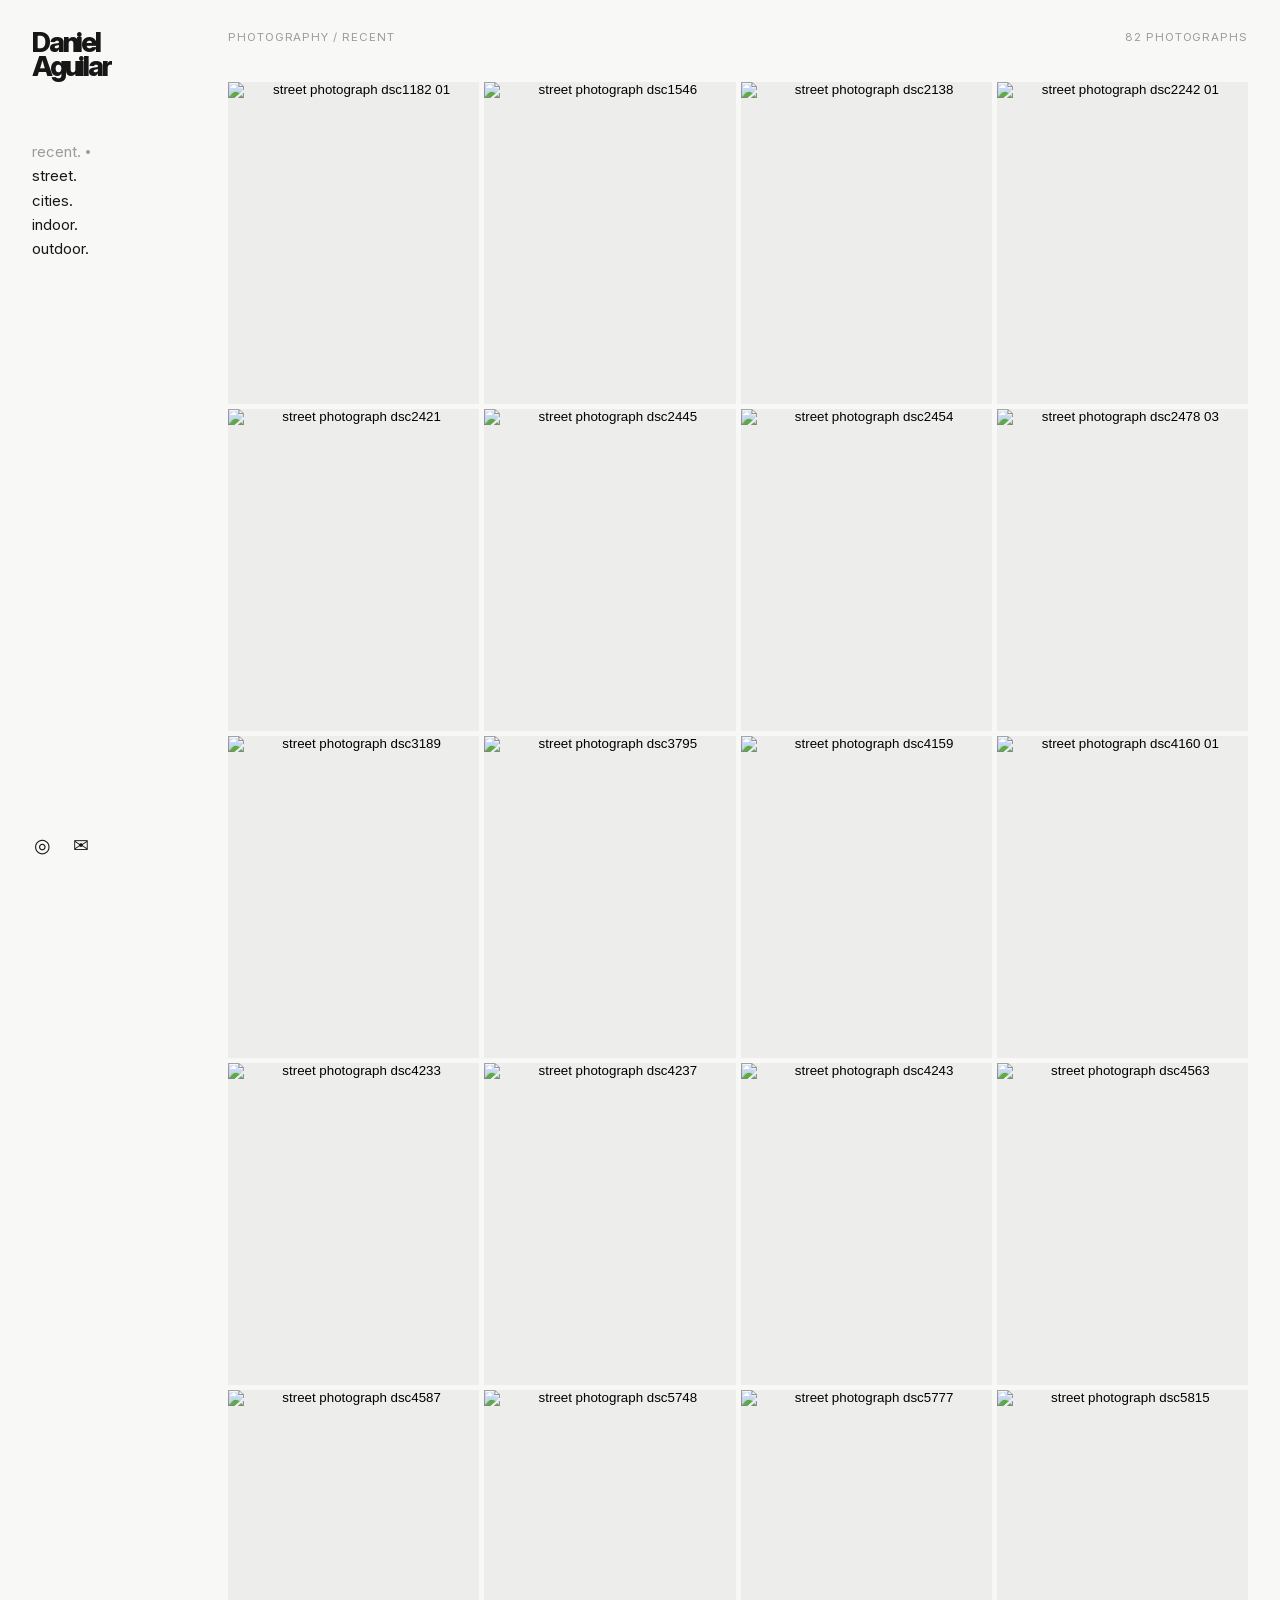
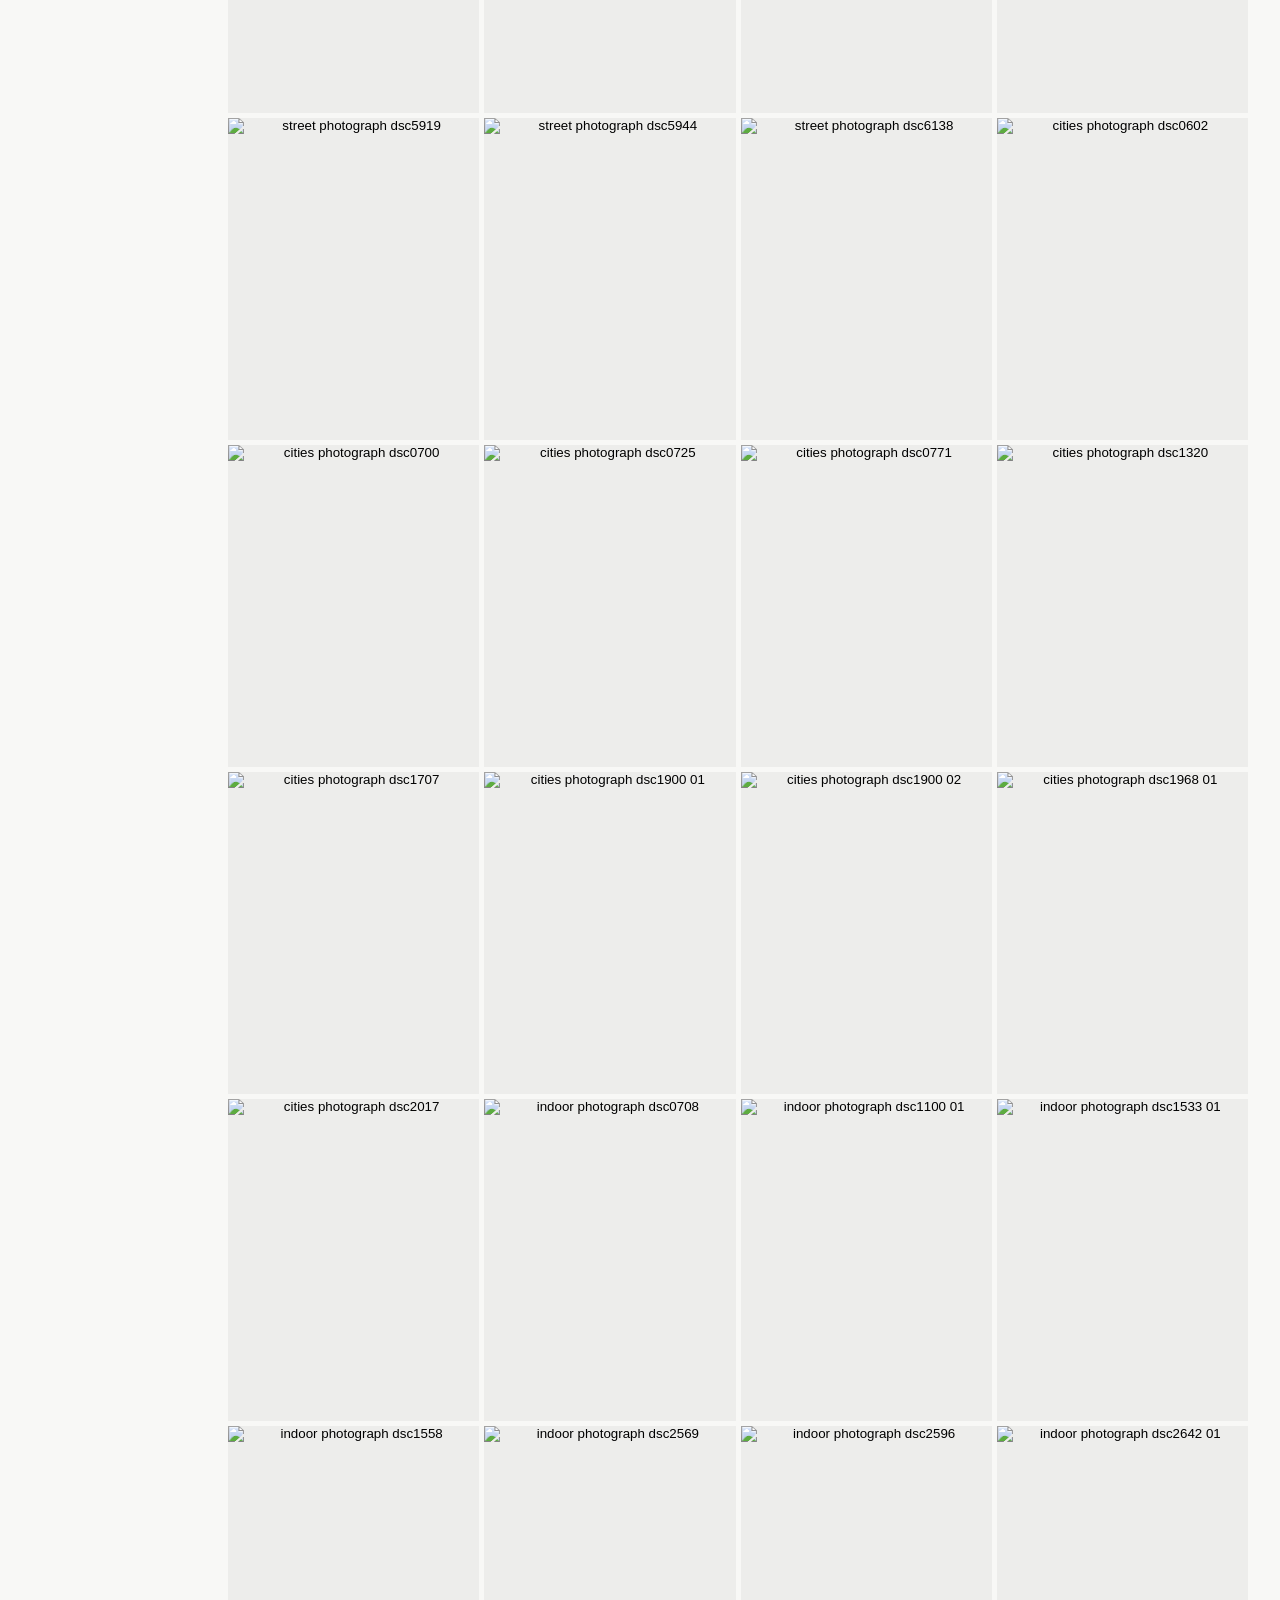
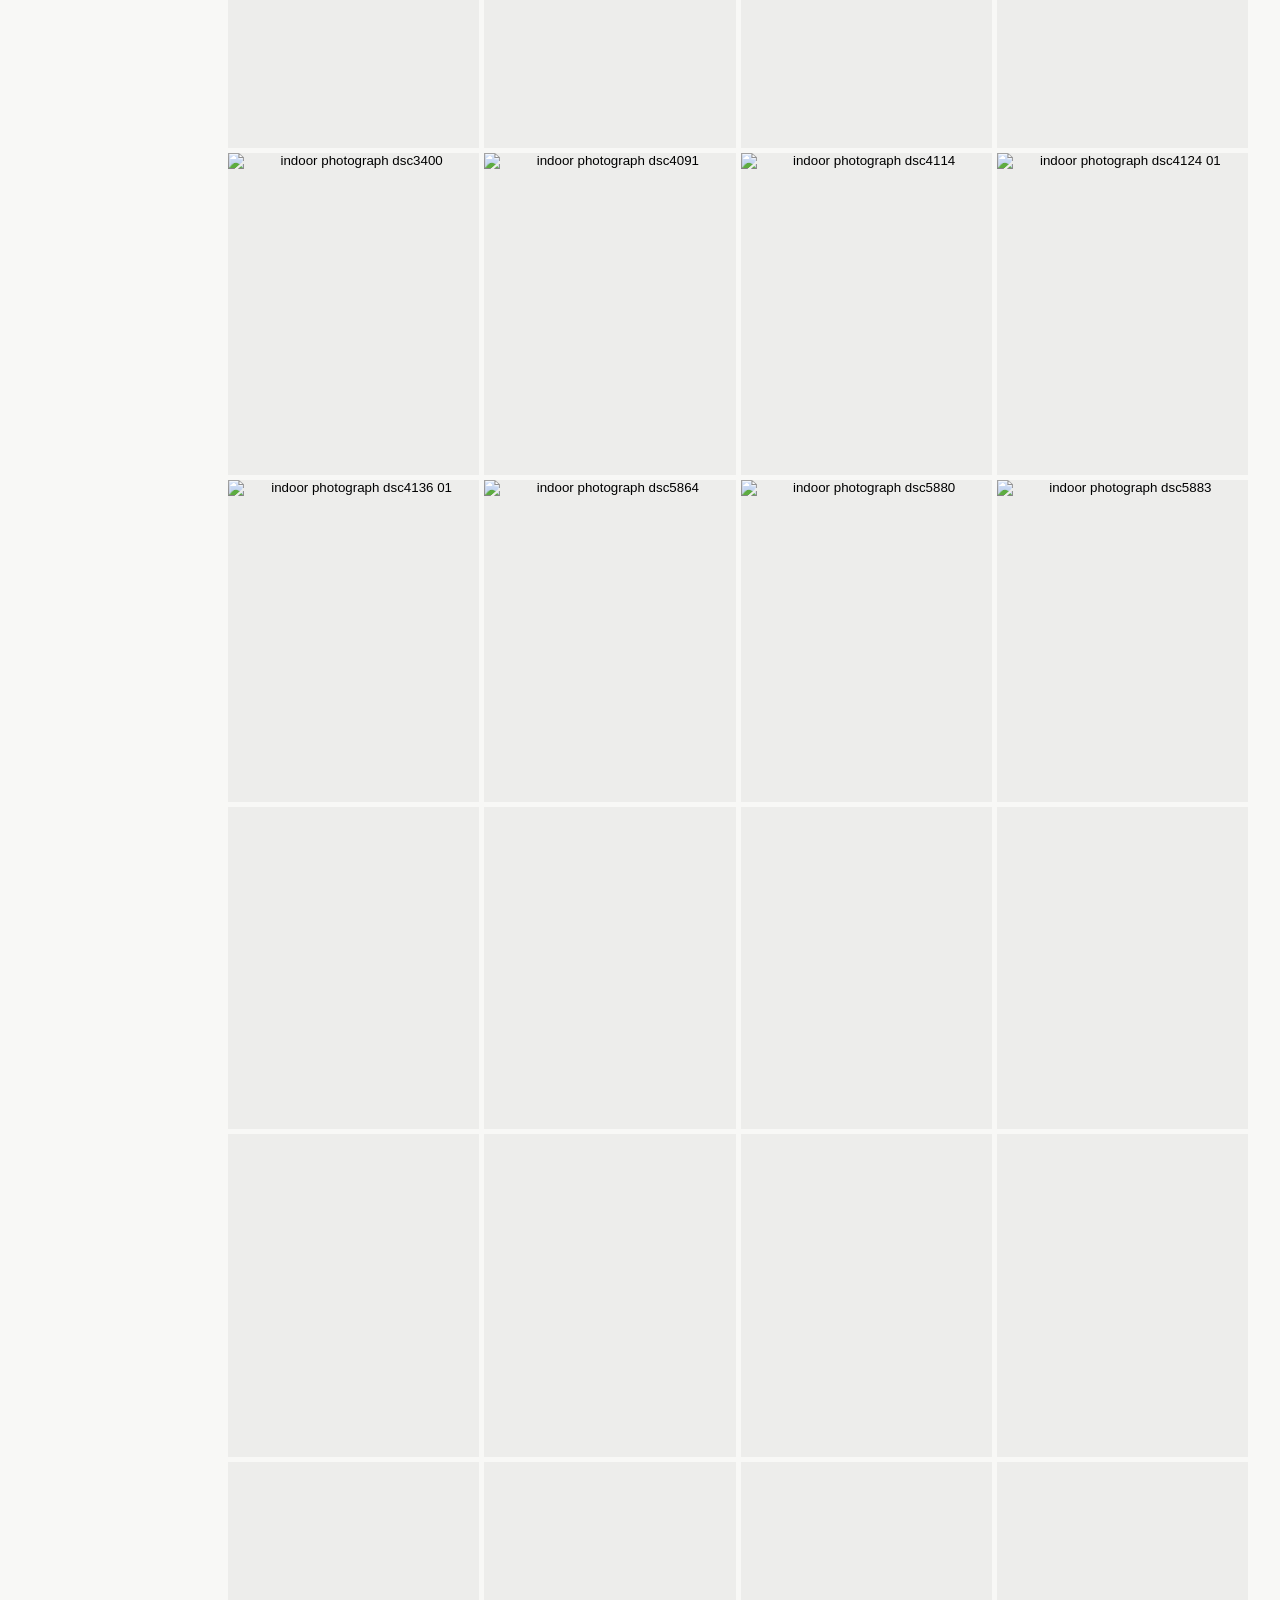
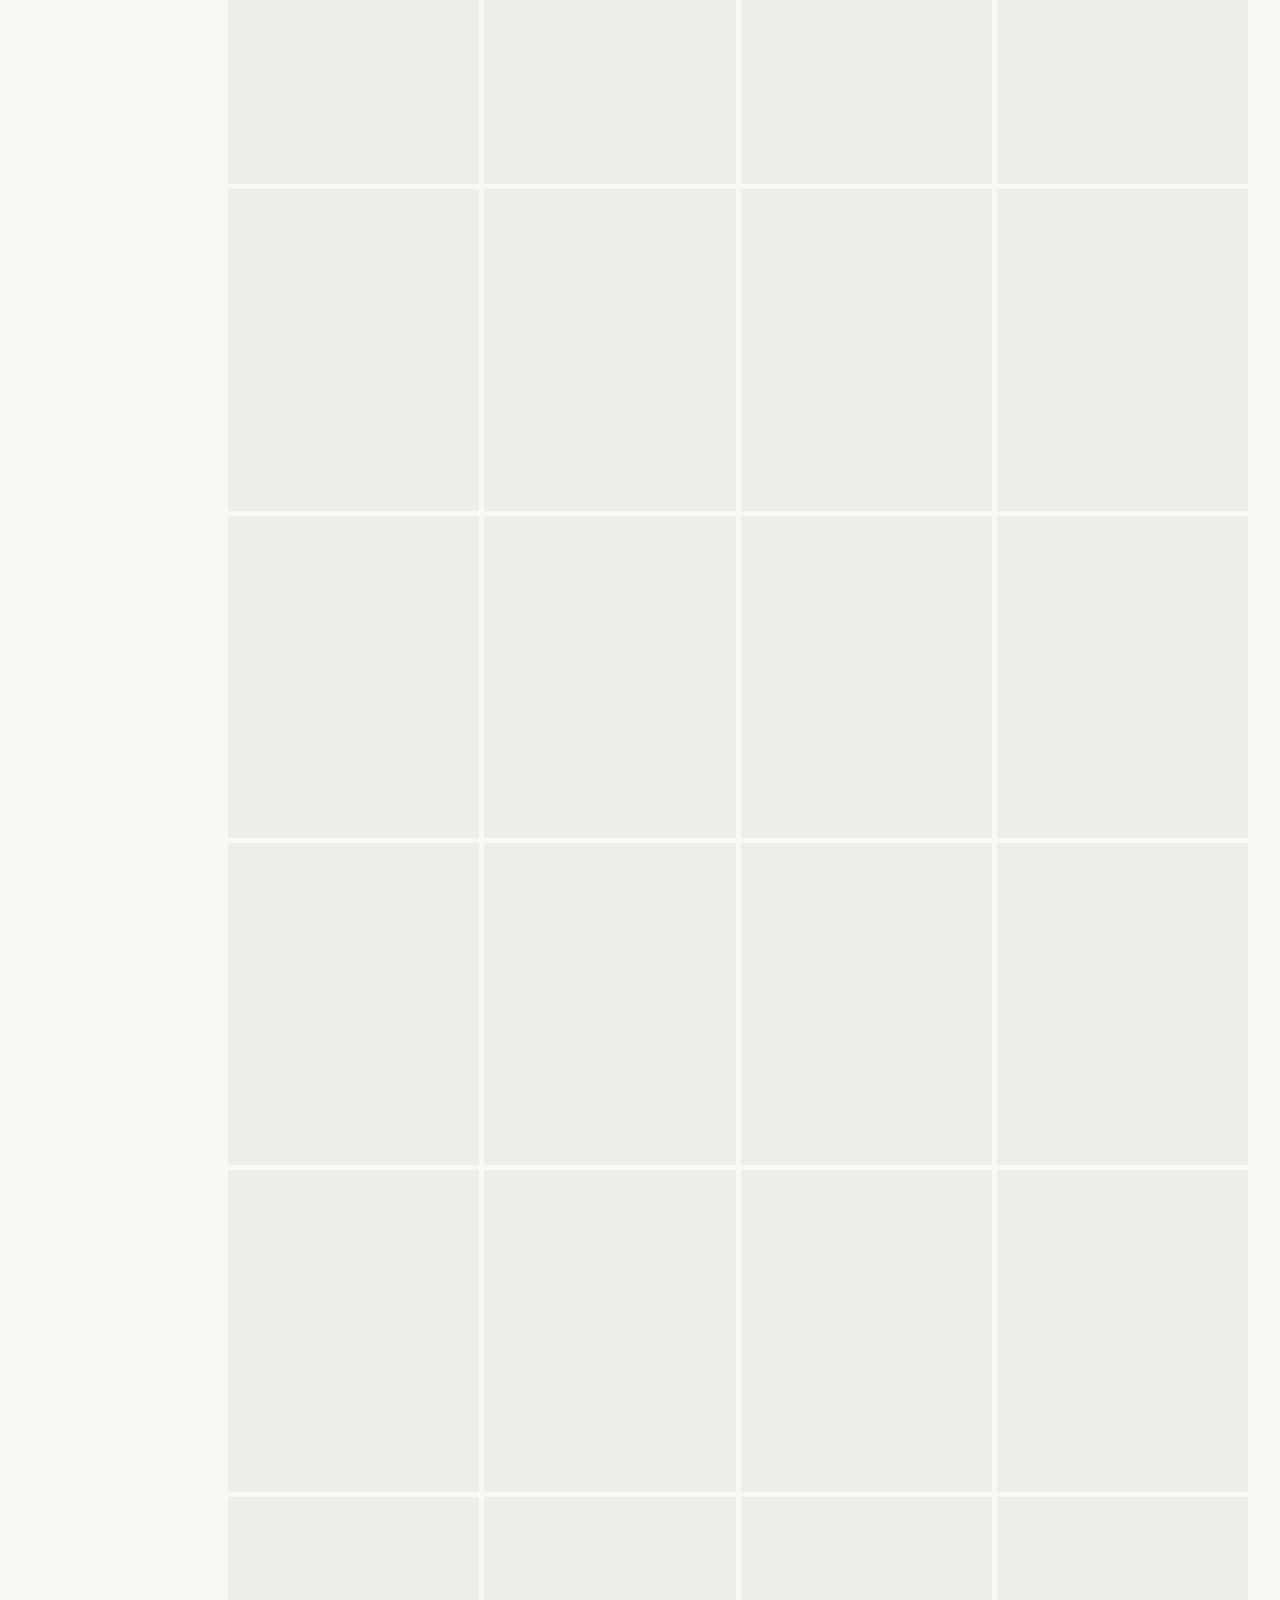
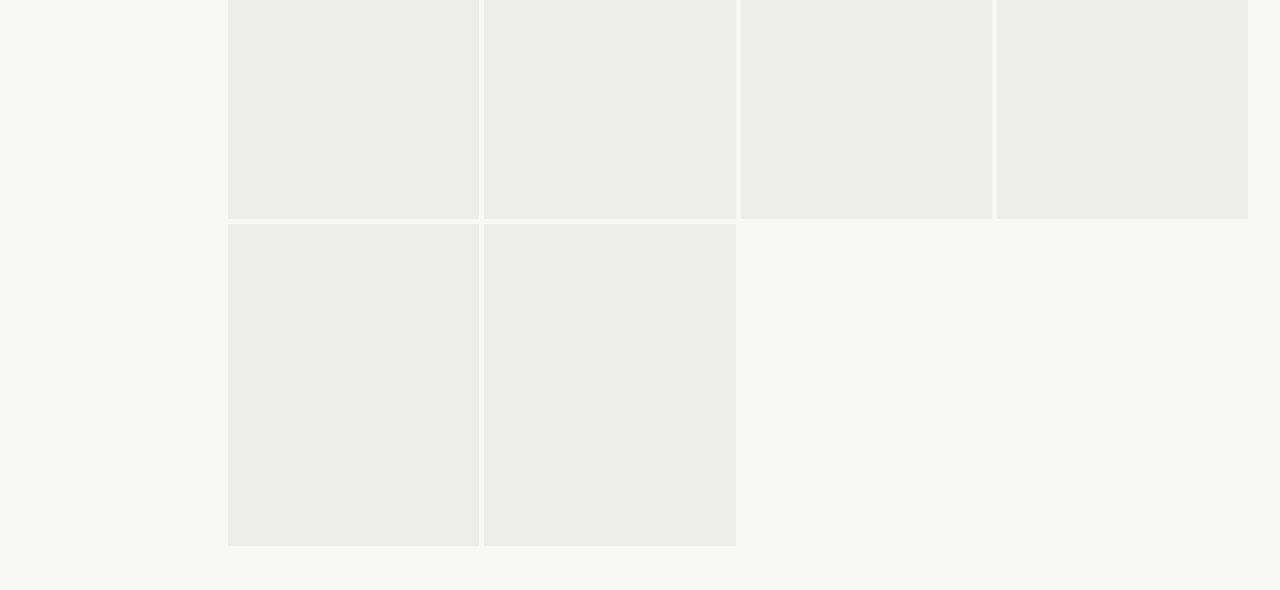
==== recent/index.html @ e4c33656 "Publish photography gallery beta" ====
<!doctype html>
<html lang="en">
    <head>
        <meta charset="UTF-8">
        <meta name="viewport" content="width=device-width, initial-scale=1.0">
        <meta name="description" content="Daniel Aguilar photography — recent work">
        <meta http-equiv="Content-Security-Policy" content="default-src 'self'; img-src 'self' https://media.photos2.dniel.me; connect-src 'self'; font-src 'self'; style-src 'self'; script-src 'self'; object-src 'none'; base-uri 'none'; form-action 'self'">
        <meta name="referrer" content="strict-origin-when-cross-origin">
        <title>Recent — Daniel Aguilar Photography</title>
        <link href="../styles.css" rel="stylesheet">
    </head>
    <body>
        <div class="site-shell">
            <aside class="sidebar">
                <a class="wordmark" href="../" aria-label="Daniel Aguilar home">Daniel<br>Aguilar</a>

                <nav class="site-nav" aria-label="Photo sections">
                    <a data-section-link="recent" href="./">recent.</a>
                    <a data-section-link="street" href="../?section=street">street.</a>
                    <a data-section-link="cities" href="../?section=cities">cities.</a>
                    <a data-section-link="indoor" href="../?section=indoor">indoor.</a>
                    <a data-section-link="outdoor" href="../?section=outdoor">outdoor.</a>
                </nav>

                <div class="sidebar-footer">
                    <a href="https://www.instagram.com/walkator/" aria-label="Instagram" rel="noopener noreferrer" target="_blank">◎</a>
                    <a href="mailto:aguilar@dniel.me" aria-label="Email">✉</a>
                </div>
            </aside>

            <main class="gallery-page">
                <header class="gallery-header">
                    <p class="eyebrow">Photography / <span id="section-label">recent</span></p>
                    <h1 id="page-title">Recent work</h1>
                    <p class="gallery-count" id="gallery-count"></p>
                </header>
                <section class="gallery" id="gallery" aria-live="polite"></section>
                <p class="empty-state" id="empty-state" hidden>No photographs in this section yet.</p>
            </main>
        </div>

        <dialog class="lightbox" id="lightbox" aria-label="Photo viewer">
            <button class="lightbox-close" id="lightbox-close" type="button" aria-label="Close photo">×</button>
            <img id="lightbox-image" alt="">
            <p id="lightbox-caption"></p>
        </dialog>

        <script src="../app.js" type="module"></script>
    </body>
</html>
---- styles.css ----
@font-face {
    font-family: Inter;
    font-style: normal;
    font-weight: 100 900;
    font-display: swap;
    src: url("fonts/inter/InterVariable.woff2") format("woff2");
}

:root {
    color-scheme: light;
    --paper: #f8f8f6;
    --ink: #171717;
    --muted: #9b9b97;
    --line: #e7e7e3;
    --gap: 5px;
    --sidebar-width: 164px;
}

* {
    box-sizing: border-box;
}

html {
    background: var(--paper);
}

body {
    margin: 0;
    background: var(--paper);
    color: var(--ink);
    font-family: Inter, Arial, sans-serif;
    font-size: 14px;
}

a {
    color: inherit;
    text-decoration: none;
}

button,
a {
    -webkit-tap-highlight-color: transparent;
}

:where(a, button):focus-visible {
    outline: 2px solid var(--ink);
    outline-offset: 4px;
}

.site-shell {
    display: grid;
    grid-template-columns: var(--sidebar-width) minmax(0, 1fr);
    gap: 32px;
    min-height: 100vh;
    padding: 30px 32px 44px;
}

.sidebar {
    position: sticky;
    top: 30px;
    align-self: start;
    display: flex;
    flex-direction: column;
    min-height: calc(100vh - 74px);
}

.wordmark {
    width: fit-content;
    font-size: 1.72rem;
    font-weight: 790;
    letter-spacing: -0.08em;
    line-height: 0.88;
}

.site-nav {
    display: grid;
    gap: 9px;
    margin-top: 66px;
}

.site-nav a {
    width: fit-content;
    color: var(--ink);
    font-size: 0.94rem;
    line-height: 1;
    transition: color 160ms ease;
}

.site-nav a:hover,
.site-nav a[aria-current="page"] {
    color: var(--muted);
}

.site-nav a[aria-current="page"]::after {
    content: "";
    display: inline-block;
    width: 4px;
    height: 4px;
    margin: 0 0 3px 5px;
    border-radius: 50%;
    background: currentColor;
}

.sidebar-footer {
    display: flex;
    gap: 19px;
    margin-top: auto;
    padding-top: 48px;
}

.sidebar-footer a {
    display: inline-grid;
    width: 20px;
    height: 20px;
    place-items: center;
    font-size: 1.18rem;
    line-height: 1;
}

.gallery-page {
    min-width: 0;
}

.gallery-header {
    display: flex;
    align-items: baseline;
    gap: 14px;
    min-height: 36px;
    margin-bottom: 16px;
}

.eyebrow,
.gallery-count {
    margin: 0;
    color: var(--muted);
    font-size: 0.72rem;
    letter-spacing: 0.08em;
    text-transform: uppercase;
}

.gallery-header h1 {
    position: absolute;
    width: 1px;
    height: 1px;
    overflow: hidden;
    clip: rect(0 0 0 0);
    clip-path: inset(50%);
    white-space: nowrap;
}

.gallery-count {
    margin-left: auto;
}

.gallery {
    display: grid;
    grid-template-columns: repeat(4, minmax(0, 1fr));
    gap: var(--gap);
}

.photo-card {
    position: relative;
    margin: 0;
    overflow: hidden;
    background: #ededeb;
    aspect-ratio: 0.78;
}

.photo-card button {
    display: block;
    width: 100%;
    height: 100%;
    padding: 0;
    border: 0;
    background: transparent;
    cursor: zoom-in;
}

.photo-card img {
    display: block;
    width: 100%;
    height: 100%;
    object-fit: cover;
    filter: saturate(0.92);
    transition: filter 220ms ease, transform 500ms ease;
}

.photo-card:hover img,
.photo-card:focus-within img {
    filter: saturate(1.04);
    transform: scale(1.018);
}

.empty-state {
    margin: 48px 0;
    color: var(--muted);
}

.lightbox {
    width: min(92vw, 1240px);
    max-width: none;
    padding: 24px;
    border: 0;
    background: rgba(248, 248, 246, 0.98);
    color: var(--ink);
}

.lightbox::backdrop {
    background: rgba(18, 18, 18, 0.82);
}

.lightbox img {
    display: block;
    width: 100%;
    max-height: 82vh;
    object-fit: contain;
}

.lightbox p {
    margin: 12px 0 0;
    color: var(--muted);
    font-size: 0.72rem;
    letter-spacing: 0.08em;
    text-transform: uppercase;
}

.lightbox-close {
    position: absolute;
    top: 2px;
    right: 8px;
    z-index: 1;
    padding: 0;
    border: 0;
    background: transparent;
    color: var(--ink);
    font: inherit;
    font-size: 2rem;
    line-height: 1;
    cursor: pointer;
}

@media (max-width: 980px) {
    :root {
        --sidebar-width: 130px;
    }

    .site-shell {
        gap: 22px;
        padding-inline: 22px;
    }
}

@media (max-width: 680px) {
    .site-shell {
        display: block;
        padding: 22px 14px 28px;
    }

    .sidebar {
        position: static;
        display: grid;
        grid-template-columns: auto 1fr;
        gap: 24px;
        min-height: 0;
        margin-bottom: 26px;
    }

    .wordmark {
        font-size: 1.4rem;
    }

    .site-nav {
        grid-template-columns: repeat(2, max-content);
        gap: 9px 18px;
        margin-top: 0;
        align-content: start;
    }

    .sidebar-footer {
        grid-column: 1 / -1;
        margin-top: 0;
        padding-top: 2px;
    }

    .gallery-header {
        margin-bottom: 10px;
    }

    .gallery {
        grid-template-columns: repeat(2, minmax(0, 1fr));
    }

    .lightbox {
        width: 100%;
        padding: 14px;
    }
}
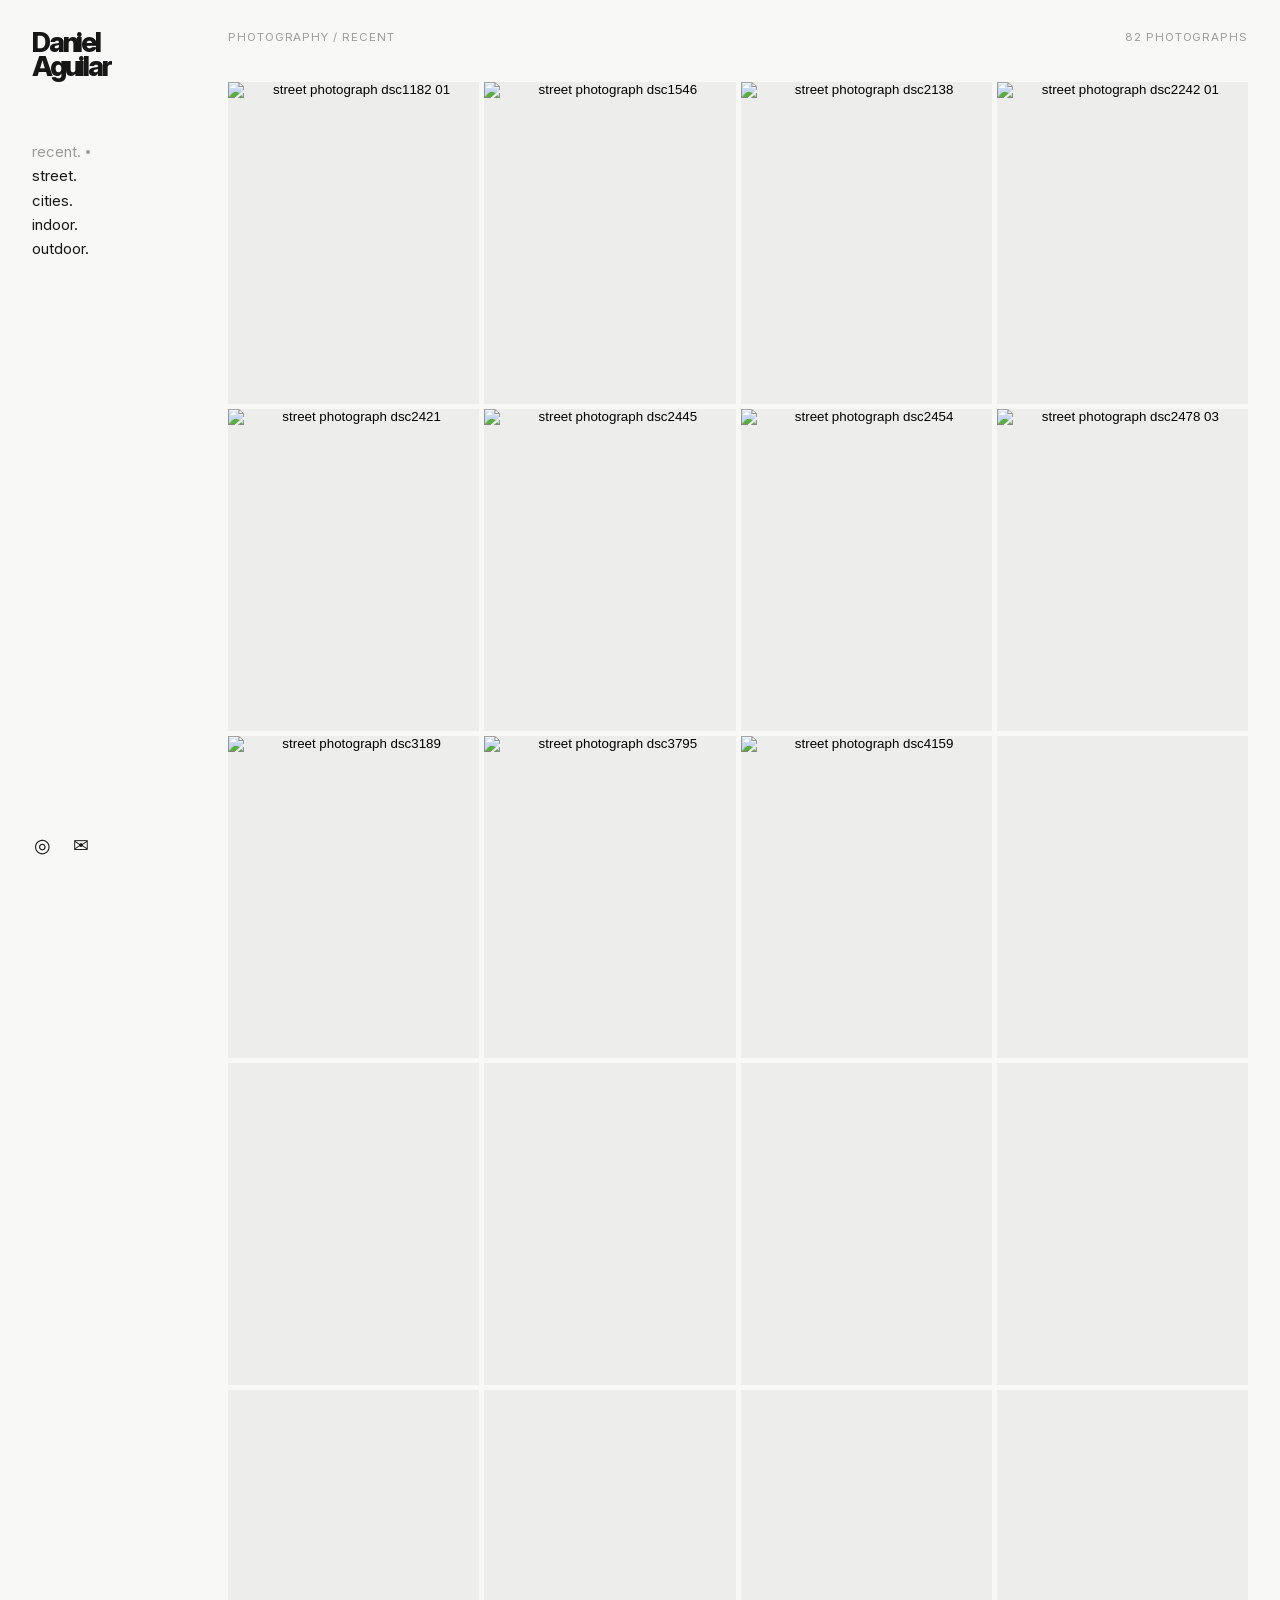
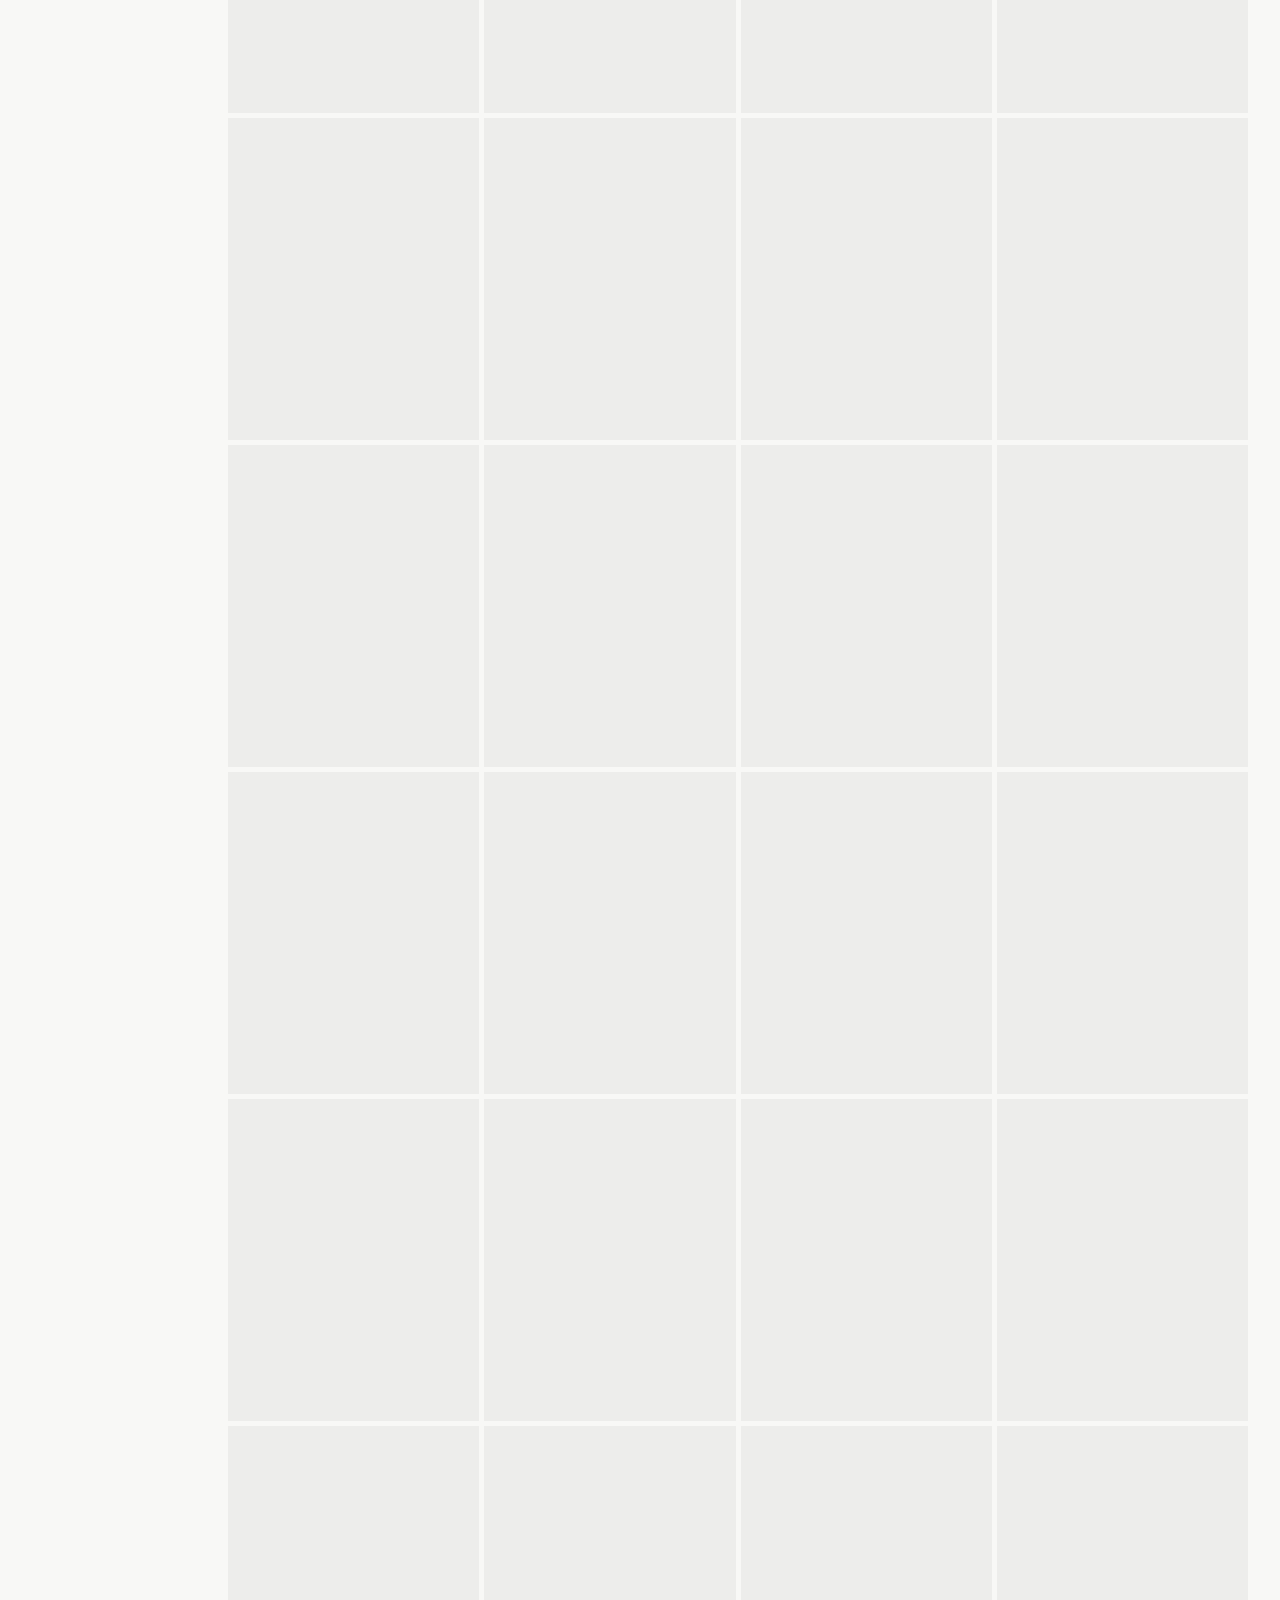
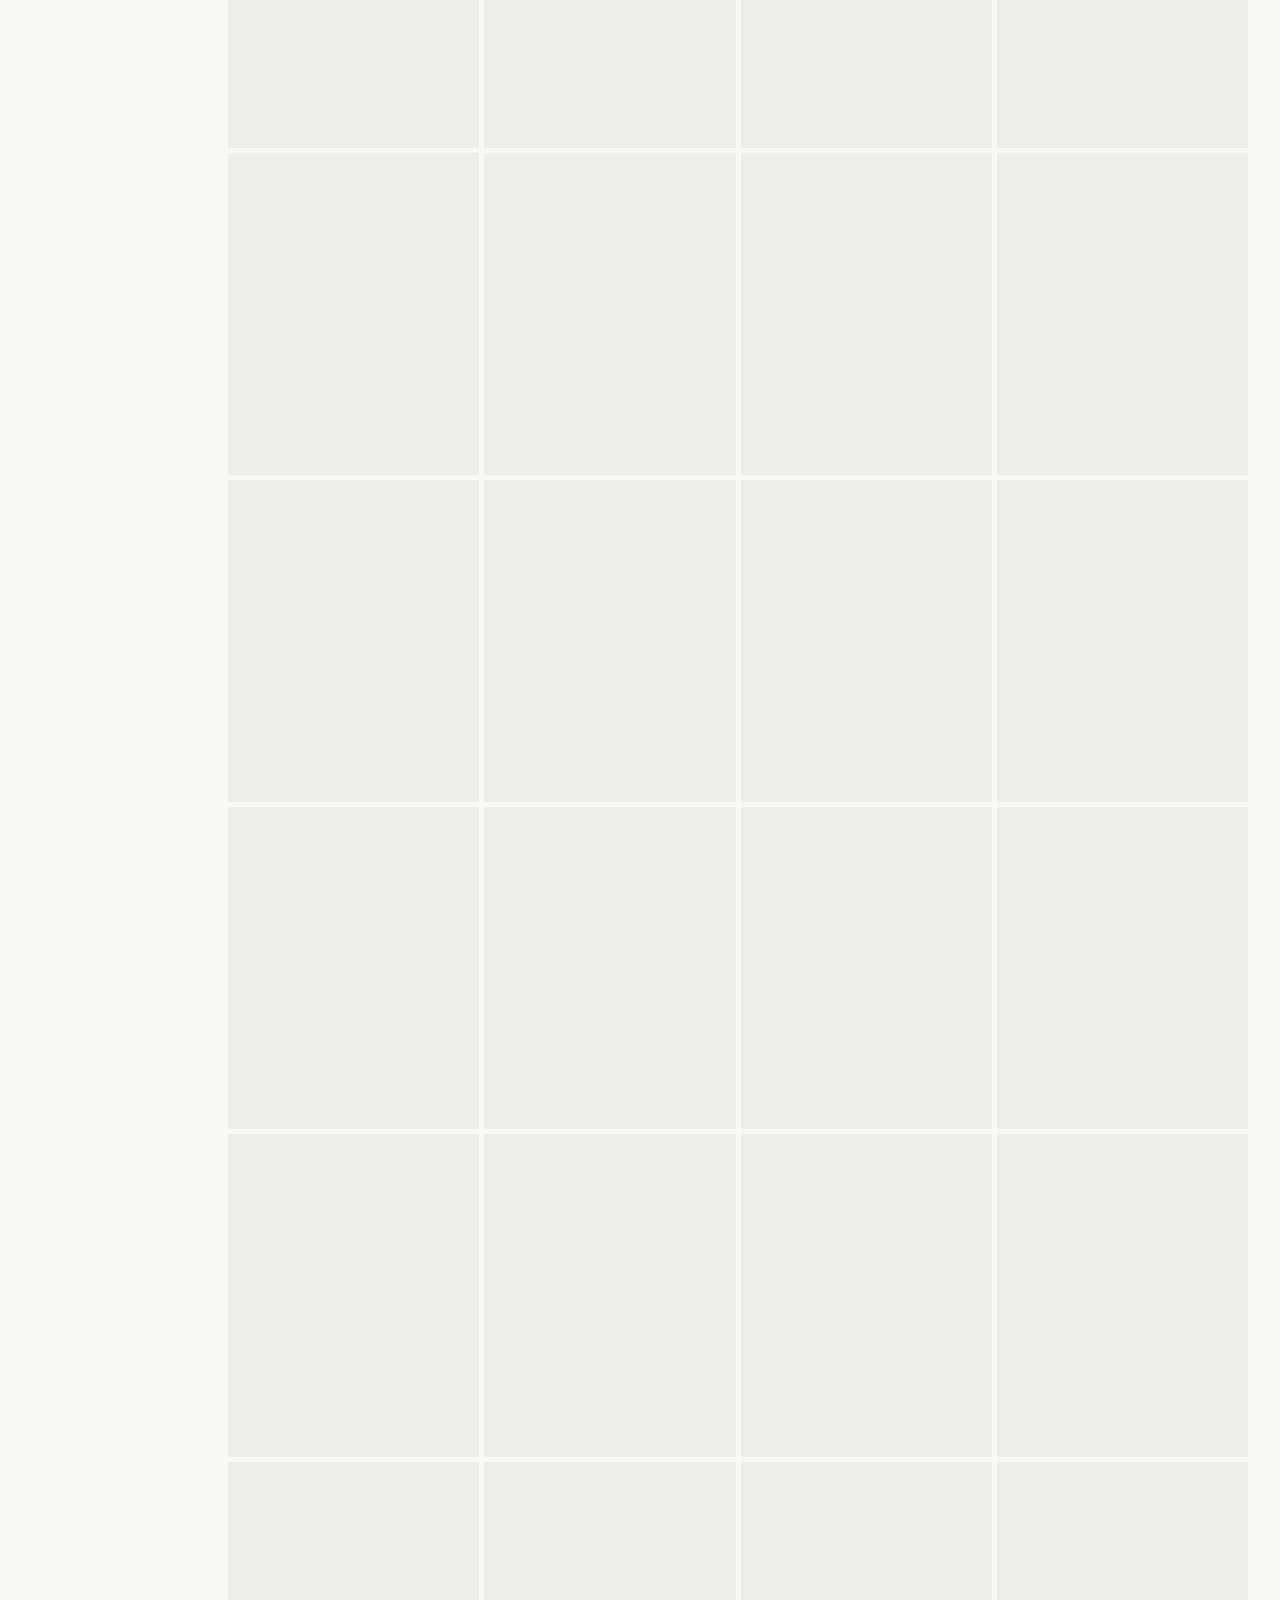
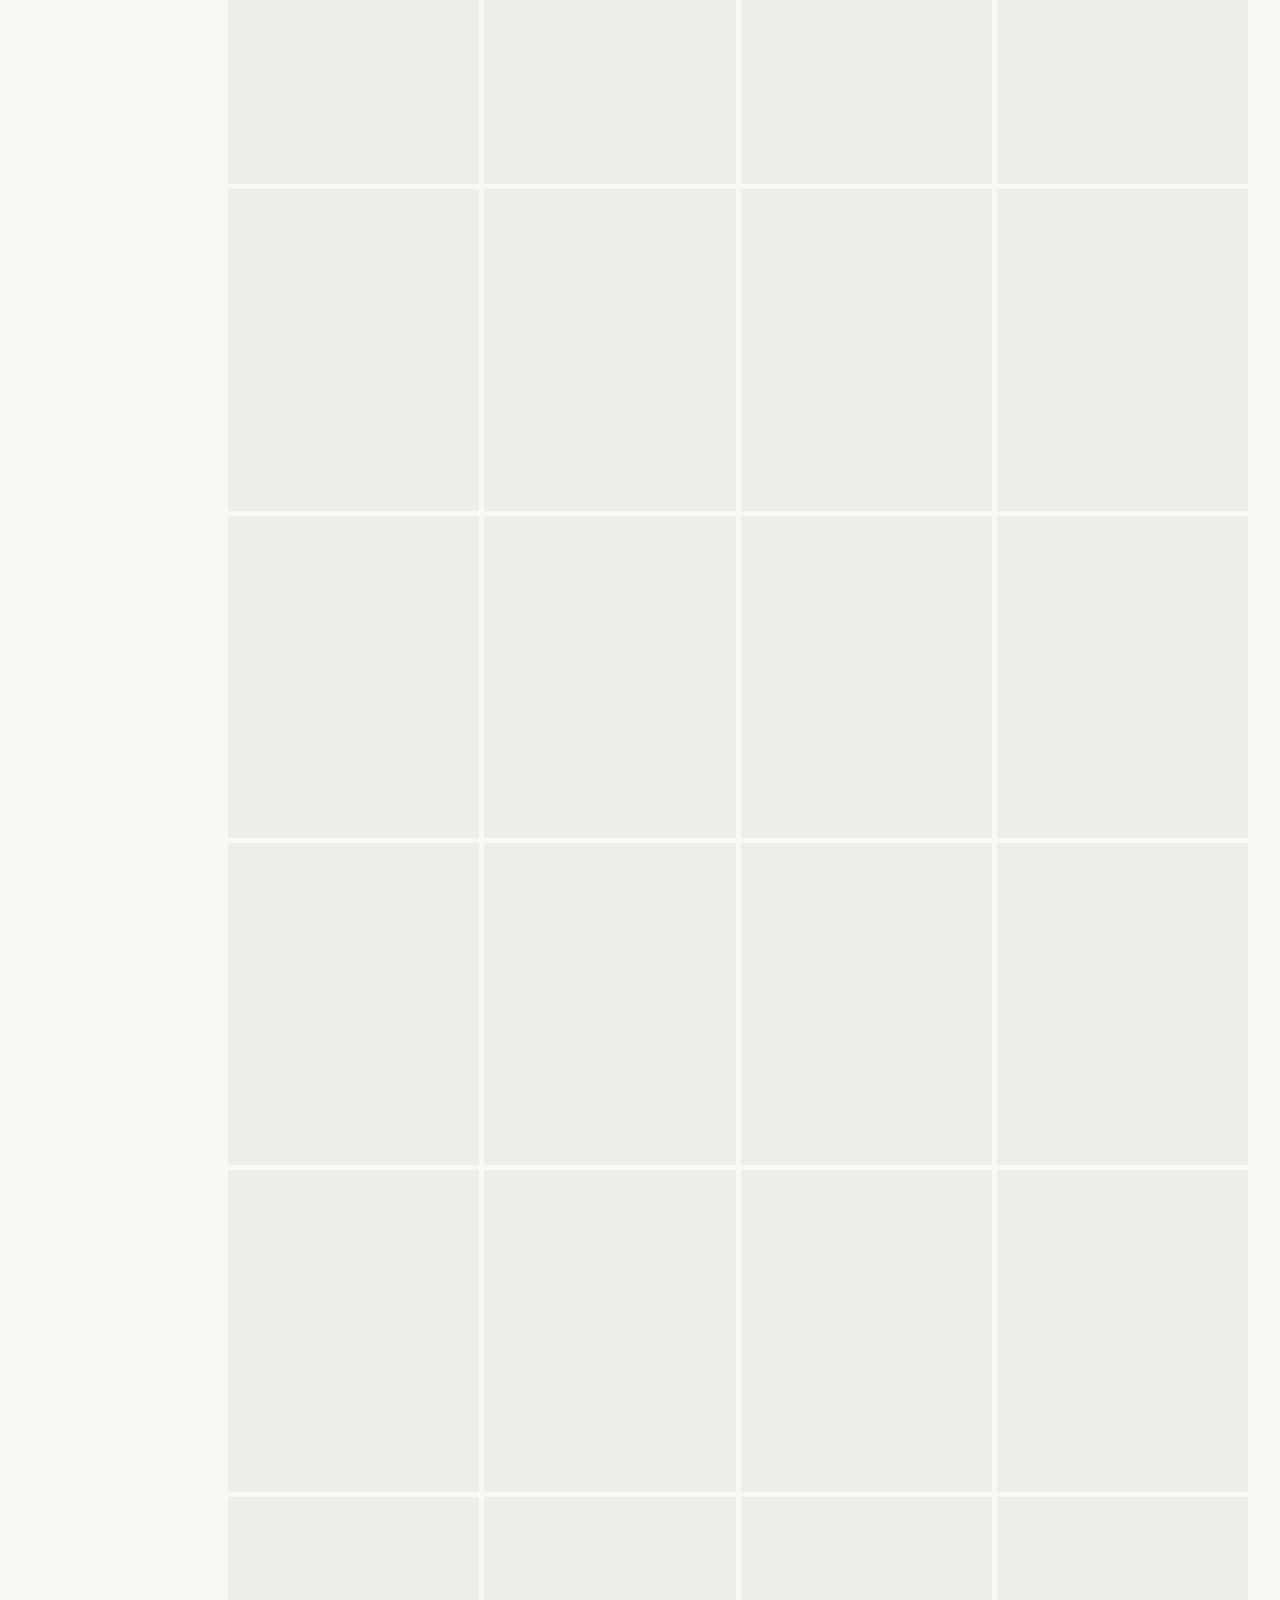
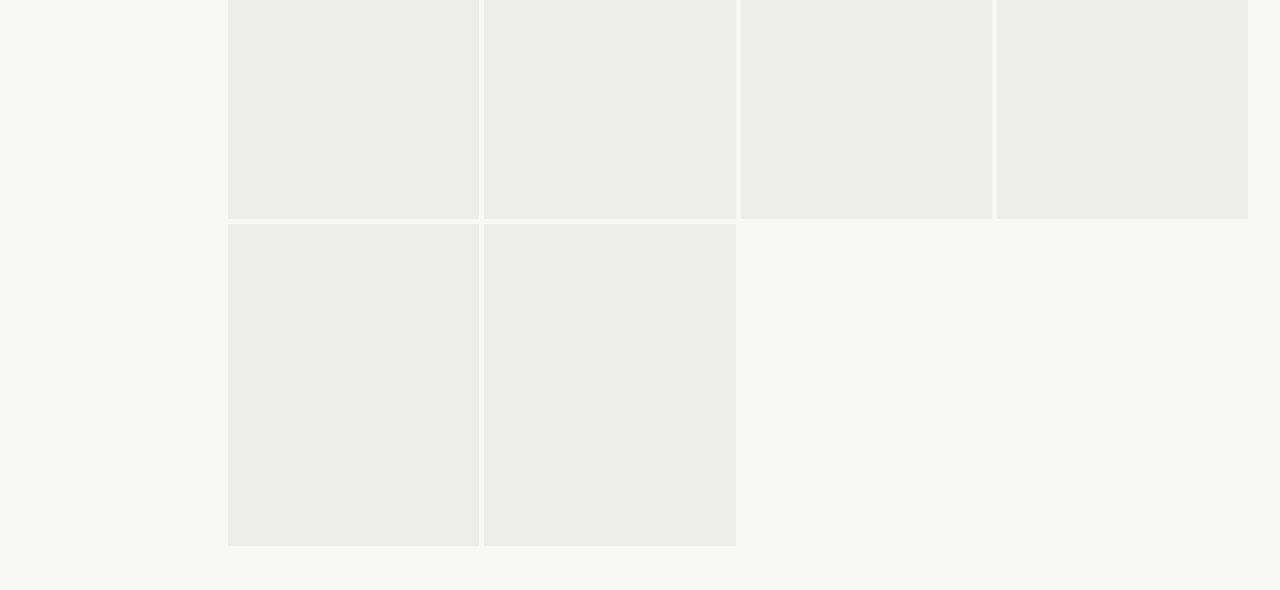
==== commit 5908c4c6: "Use production media domain" ====
--- a/recent/index.html
+++ b/recent/index.html
@@ -4,7 +4,7 @@
         <meta charset="UTF-8">
         <meta name="viewport" content="width=device-width, initial-scale=1.0">
         <meta name="description" content="Daniel Aguilar photography — recent work">
-        <meta http-equiv="Content-Security-Policy" content="default-src 'self'; img-src 'self' https://media.photos2.dniel.me; connect-src 'self'; font-src 'self'; style-src 'self'; script-src 'self'; object-src 'none'; base-uri 'none'; form-action 'self'">
+        <meta http-equiv="Content-Security-Policy" content="default-src 'self'; img-src 'self' https://media.photos.dniel.me; connect-src 'self'; font-src 'self'; style-src 'self'; script-src 'self'; object-src 'none'; base-uri 'none'; form-action 'self'">
         <meta name="referrer" content="strict-origin-when-cross-origin">
         <title>Recent — Daniel Aguilar Photography</title>
         <link href="../styles.css" rel="stylesheet">
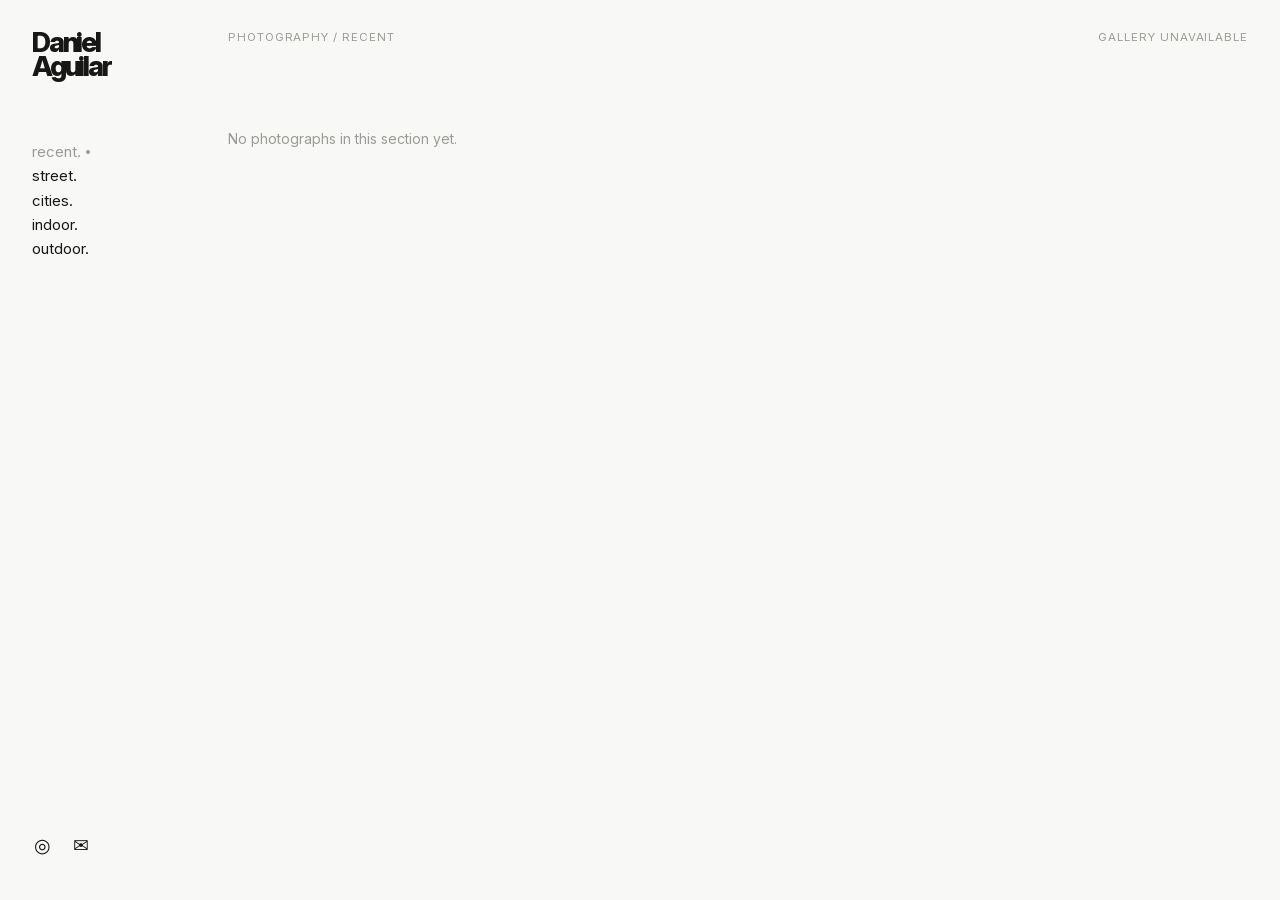
==== commit f965c6c9: "Replace photo manifest with Cloudflare R2 API" ====
--- a/recent/index.html
+++ b/recent/index.html
@@ -4,7 +4,7 @@
         <meta charset="UTF-8">
         <meta name="viewport" content="width=device-width, initial-scale=1.0">
         <meta name="description" content="Daniel Aguilar photography — recent work">
-        <meta http-equiv="Content-Security-Policy" content="default-src 'self'; img-src 'self' https://media.photos.dniel.me; connect-src 'self'; font-src 'self'; style-src 'self'; script-src 'self'; object-src 'none'; base-uri 'none'; form-action 'self'">
+        <meta http-equiv="Content-Security-Policy" content="default-src 'self'; img-src 'self' https://media.photos.dniel.me; connect-src 'self' https://photos-api.walkator.workers.dev; font-src 'self'; style-src 'self'; script-src 'self'; object-src 'none'; base-uri 'none'; form-action 'self'; frame-ancestors 'none'; upgrade-insecure-requests">
         <meta name="referrer" content="strict-origin-when-cross-origin">
         <title>Recent — Daniel Aguilar Photography</title>
         <link href="../styles.css" rel="stylesheet">
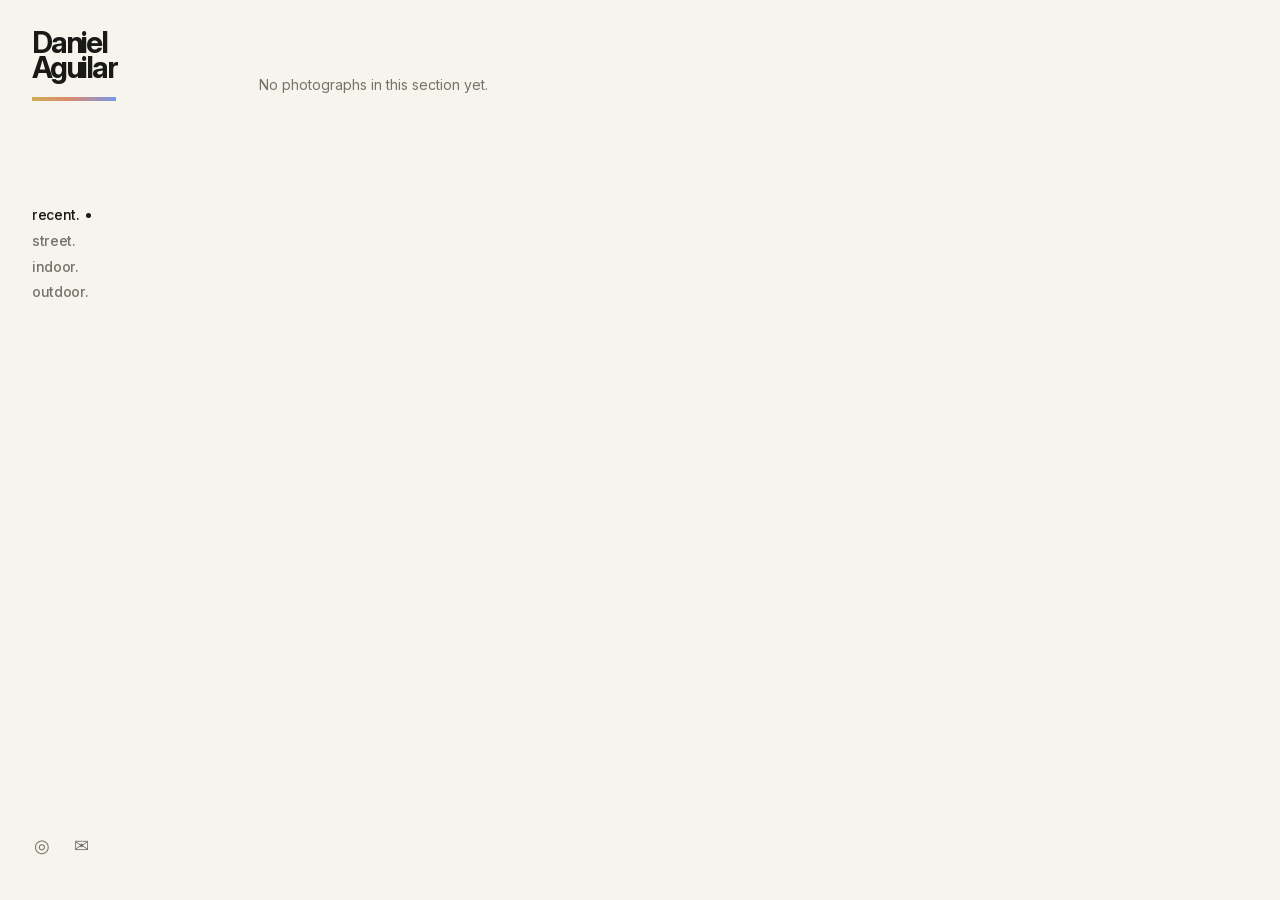
==== commit 2aa96f98: "Remove cities photo category" ====
--- a/recent/index.html
+++ b/recent/index.html
@@ -17,7 +17,6 @@
                 <nav class="site-nav" aria-label="Photo sections">
                     <a data-section-link="recent" href="./">recent.</a>
                     <a data-section-link="street" href="../?section=street">street.</a>
-                    <a data-section-link="cities" href="../?section=cities">cities.</a>
                     <a data-section-link="indoor" href="../?section=indoor">indoor.</a>
                     <a data-section-link="outdoor" href="../?section=outdoor">outdoor.</a>
                 </nav>
--- a/styles.css
+++ b/styles.css
@@ -8,12 +8,12 @@
 
 :root {
     color-scheme: light;
-    --paper: #f8f8f6;
-    --ink: #171717;
-    --muted: #9b9b97;
-    --line: #e7e7e3;
-    --gap: 5px;
-    --sidebar-width: 164px;
+    --paper: #f7f4ed;
+    --ink: #191917;
+    --muted: #77736c;
+    --line: #dfdbd1;
+    --gap: 8px;
+    --sidebar-width: 176px;
 }
 
 * {
@@ -30,6 +30,7 @@
     color: var(--ink);
     font-family: Inter, Arial, sans-serif;
     font-size: 14px;
+    -webkit-font-smoothing: antialiased;
 }
 
 a {
@@ -50,9 +51,9 @@
 .site-shell {
     display: grid;
     grid-template-columns: var(--sidebar-width) minmax(0, 1fr);
-    gap: 32px;
+    gap: clamp(30px, 4vw, 68px);
     min-height: 100vh;
-    padding: 30px 32px 44px;
+    padding: 28px 32px 36px;
 }
 
 .sidebar {
@@ -65,38 +66,51 @@
 }
 
 .wordmark {
+    display: inline-flex;
+    flex-direction: column;
     width: fit-content;
-    font-size: 1.72rem;
-    font-weight: 790;
-    letter-spacing: -0.08em;
-    line-height: 0.88;
+    font-size: 1.85rem;
+    font-weight: 690;
+    letter-spacing: -0.075em;
+    line-height: 0.83;
+}
+
+.wordmark::after {
+    width: 100%;
+    height: 4px;
+    margin-top: 18px;
+    background: linear-gradient(90deg, #d1ac58 0%, #da8a71 45%, #7498e8 100%);
+    content: "";
 }
 
 .site-nav {
     display: grid;
-    gap: 9px;
-    margin-top: 66px;
+    gap: 12px;
+    margin-top: clamp(84px, 12vh, 150px);
 }
 
 .site-nav a {
     width: fit-content;
     color: var(--ink);
-    font-size: 0.94rem;
+    color: var(--muted);
+    font-size: 0.86rem;
+    font-weight: 520;
+    letter-spacing: -0.025em;
     line-height: 1;
     transition: color 160ms ease;
 }
 
 .site-nav a:hover,
 .site-nav a[aria-current="page"] {
-    color: var(--muted);
+    color: var(--ink);
 }
 
 .site-nav a[aria-current="page"]::after {
     content: "";
     display: inline-block;
-    width: 4px;
-    height: 4px;
-    margin: 0 0 3px 5px;
+    width: 5px;
+    height: 5px;
+    margin: 0 0 2px 6px;
     border-radius: 50%;
     background: currentColor;
 }
@@ -113,8 +127,14 @@
     width: 20px;
     height: 20px;
     place-items: center;
-    font-size: 1.18rem;
+    color: var(--muted);
+    font-size: 1.1rem;
     line-height: 1;
+    transition: color 160ms ease;
+}
+
+.sidebar-footer a:hover {
+    color: var(--ink);
 }
 
 .gallery-page {
@@ -122,11 +142,13 @@
 }
 
 .gallery-header {
-    display: flex;
-    align-items: baseline;
-    gap: 14px;
-    min-height: 36px;
-    margin-bottom: 16px;
+    position: absolute;
+    width: 1px;
+    height: 1px;
+    overflow: hidden;
+    clip: rect(0 0 0 0);
+    clip-path: inset(50%);
+    white-space: nowrap;
 }
 
 .eyebrow,
@@ -153,17 +175,16 @@
 }
 
 .gallery {
-    display: grid;
-    grid-template-columns: repeat(4, minmax(0, 1fr));
-    gap: var(--gap);
+    columns: 3;
+    column-gap: var(--gap);
 }
 
 .photo-card {
     position: relative;
-    margin: 0;
+    margin: 0 0 var(--gap);
     overflow: hidden;
-    background: #ededeb;
-    aspect-ratio: 0.78;
+    break-inside: avoid;
+    background: #e9e5dc;
 }
 
 .photo-card button {
@@ -179,16 +200,15 @@
 .photo-card img {
     display: block;
     width: 100%;
-    height: 100%;
-    object-fit: cover;
-    filter: saturate(0.92);
-    transition: filter 220ms ease, transform 500ms ease;
+    height: auto;
+    filter: saturate(0.9);
+    transition: filter 220ms ease, transform 600ms cubic-bezier(0.2, 0.7, 0.2, 1);
 }
 
 .photo-card:hover img,
 .photo-card:focus-within img {
     filter: saturate(1.04);
-    transform: scale(1.018);
+    transform: scale(1.012);
 }
 
 .empty-state {
@@ -197,16 +217,16 @@
 }
 
 .lightbox {
-    width: min(92vw, 1240px);
+    width: min(94vw, 1400px);
     max-width: none;
-    padding: 24px;
-    border: 0;
-    background: rgba(248, 248, 246, 0.98);
+    padding: 20px;
+    border: 1px solid var(--line);
+    background: rgba(247, 244, 237, 0.98);
     color: var(--ink);
 }
 
 .lightbox::backdrop {
-    background: rgba(18, 18, 18, 0.82);
+    background: rgba(20, 19, 17, 0.88);
 }
 
 .lightbox img {
@@ -225,16 +245,17 @@
 }
 
 .lightbox-close {
-    position: absolute;
-    top: 2px;
-    right: 8px;
+    position: fixed;
+    top: 18px;
+    right: 22px;
     z-index: 1;
     padding: 0;
     border: 0;
     background: transparent;
     color: var(--ink);
     font: inherit;
-    font-size: 2rem;
+    color: var(--ink);
+    font-size: 2.35rem;
     line-height: 1;
     cursor: pointer;
 }
@@ -245,33 +266,42 @@
     }
 
     .site-shell {
-        gap: 22px;
+        gap: 26px;
         padding-inline: 22px;
+    }
+
+    .gallery {
+        columns: 2;
     }
 }
 
 @media (max-width: 680px) {
     .site-shell {
         display: block;
-        padding: 22px 14px 28px;
+        padding: 20px 14px 28px;
     }
 
     .sidebar {
         position: static;
         display: grid;
         grid-template-columns: auto 1fr;
-        gap: 24px;
+        gap: 22px;
         min-height: 0;
         margin-bottom: 26px;
     }
 
     .wordmark {
-        font-size: 1.4rem;
+        font-size: 1.55rem;
+    }
+
+    .wordmark::after {
+        height: 3px;
+        margin-top: 13px;
     }
 
     .site-nav {
         grid-template-columns: repeat(2, max-content);
-        gap: 9px 18px;
+        gap: 10px 18px;
         margin-top: 0;
         align-content: start;
     }
@@ -287,11 +317,17 @@
     }
 
     .gallery {
-        grid-template-columns: repeat(2, minmax(0, 1fr));
+        columns: 2;
+        column-gap: 5px;
+    }
+
+    .photo-card {
+        margin-bottom: 5px;
     }
 
     .lightbox {
         width: 100%;
+        min-height: 100%;
         padding: 14px;
     }
 }
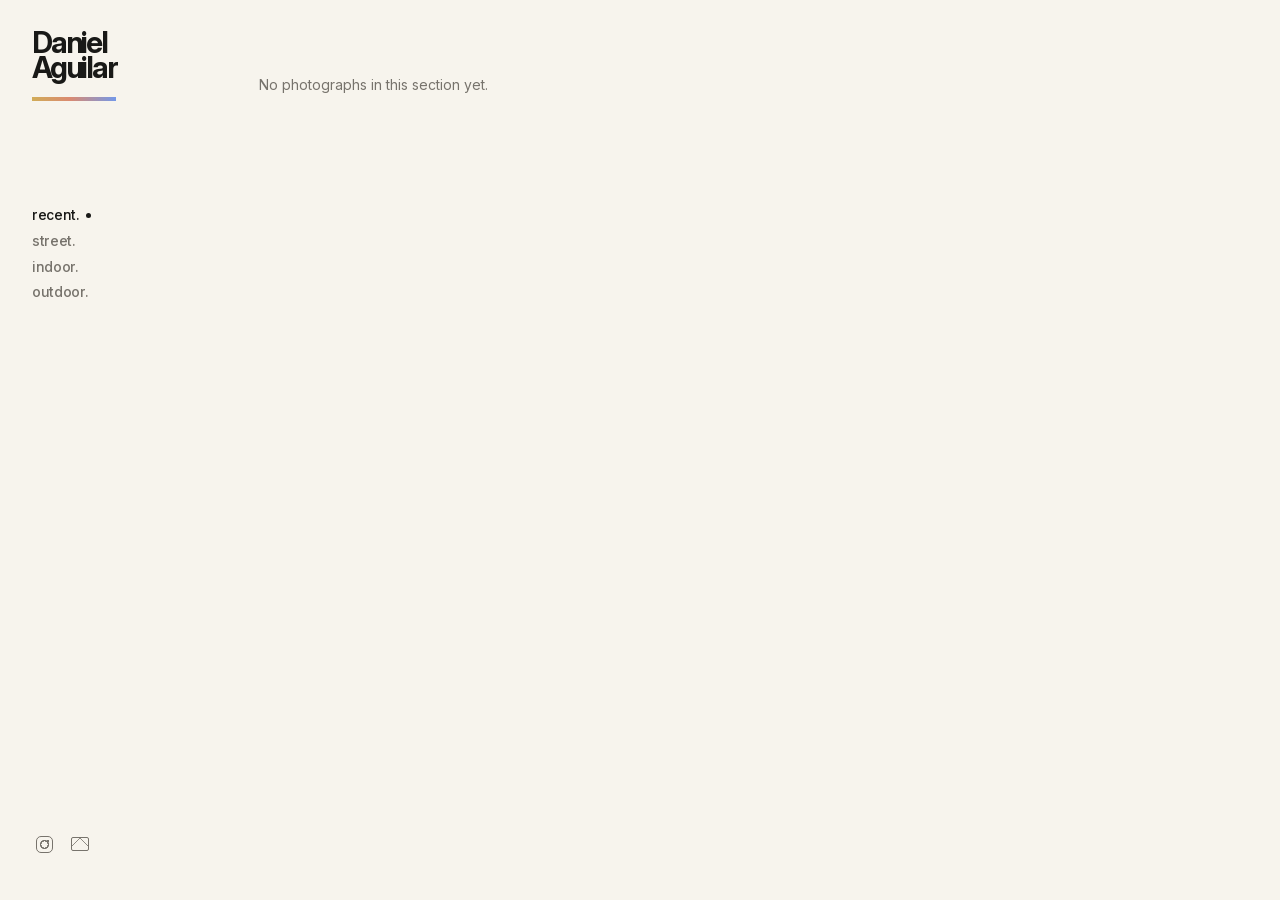
==== commit 7d102dd0: "Polish gallery modal and contact icons" ====
--- a/recent/index.html
+++ b/recent/index.html
@@ -22,8 +22,8 @@
                 </nav>
 
                 <div class="sidebar-footer">
-                    <a href="https://www.instagram.com/walkator/" aria-label="Instagram" rel="noopener noreferrer" target="_blank">◎</a>
-                    <a href="mailto:aguilar@dniel.me" aria-label="Email">✉</a>
+                    <a class="footer-icon footer-icon-instagram" href="https://www.instagram.com/walkator/" aria-label="Instagram" rel="noopener noreferrer" target="_blank"></a>
+                    <a class="footer-icon footer-icon-email" href="mailto:aguilar@dniel.me" aria-label="Email"></a>
                 </div>
             </aside>
 
--- a/styles.css
+++ b/styles.css
@@ -117,24 +117,45 @@
 
 .sidebar-footer {
     display: flex;
-    gap: 19px;
+    gap: 12px;
     margin-top: auto;
     padding-top: 48px;
 }
 
-.sidebar-footer a {
+.footer-icon {
+    position: relative;
     display: inline-grid;
-    width: 20px;
-    height: 20px;
+    width: 24px;
+    height: 24px;
     place-items: center;
     color: var(--muted);
-    font-size: 1.1rem;
-    line-height: 1;
     transition: color 160ms ease;
 }
 
-.sidebar-footer a:hover {
-    color: var(--ink);
+.footer-icon:hover {
+    color: var(--ink);
+}
+
+.footer-icon-instagram::before {
+    width: 15px;
+    height: 15px;
+    border: 1.5px solid currentColor;
+    border-radius: 5px;
+    background:
+        radial-gradient(circle at 72% 28%, currentColor 0 1.2px, transparent 1.4px),
+        radial-gradient(circle at center, transparent 0 3px, currentColor 3.2px 4.4px, transparent 4.6px);
+    content: "";
+}
+
+.footer-icon-email::before {
+    width: 16px;
+    height: 12px;
+    border: 1.5px solid currentColor;
+    border-radius: 2px;
+    background:
+        linear-gradient(135deg, transparent 48%, currentColor 49% 51%, transparent 52%) left top / 50% 70% no-repeat,
+        linear-gradient(225deg, transparent 48%, currentColor 49% 51%, transparent 52%) right top / 50% 70% no-repeat;
+    content: "";
 }
 
 .gallery-page {
@@ -217,6 +238,7 @@
 }
 
 .lightbox {
+    position: fixed;
     width: min(94vw, 1400px);
     max-width: none;
     padding: 20px;
@@ -245,19 +267,28 @@
 }
 
 .lightbox-close {
-    position: fixed;
-    top: 18px;
-    right: 22px;
+    position: absolute;
+    top: 10px;
+    right: 12px;
     z-index: 1;
-    padding: 0;
+    display: grid;
+    width: 32px;
+    height: 32px;
+    padding: 0 0 3px;
     border: 0;
+    border-radius: 50%;
     background: transparent;
     color: var(--ink);
     font: inherit;
-    color: var(--ink);
     font-size: 2.35rem;
     line-height: 1;
+    place-items: center;
     cursor: pointer;
+    transition: background-color 160ms ease;
+}
+
+.lightbox-close:hover {
+    background: var(--line);
 }
 
 @media (max-width: 980px) {
